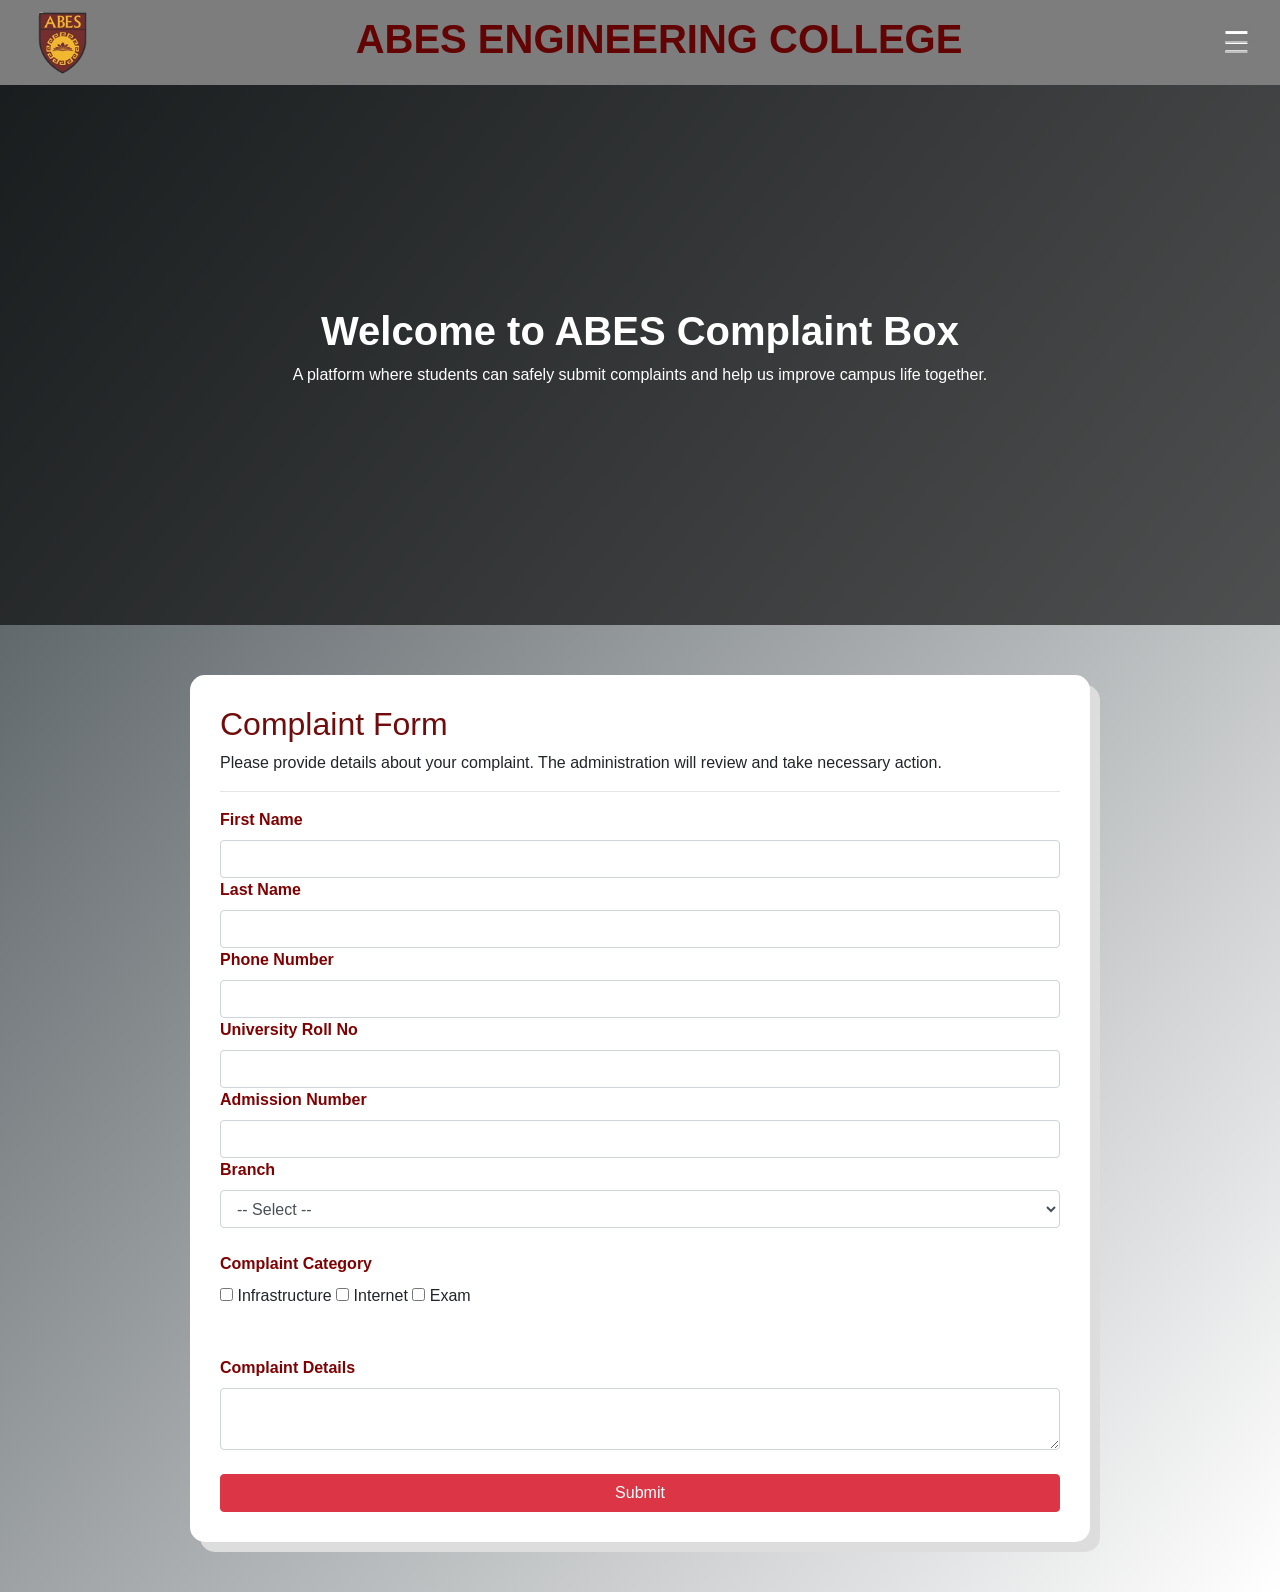
==== index.html @ 66d24df8 "project" ====
<!DOCTYPE html>
<html lang="en">
<head>
    <meta charset="UTF-8">
    <title>ABES Complaint Form</title>
    <meta name="viewport" content="width=device-width, initial-scale=1.0">

    <!-- Bootstrap -->
    <link rel="stylesheet"
          href="https://stackpath.bootstrapcdn.com/bootstrap/4.3.1/css/bootstrap.min.css">

    <!-- Custom CSS -->
    <link rel="stylesheet" href="style.css">
</head>

<body>

<!-- SIDE MENU -->
<div id="sideMenu" class="side-menu">
    <span class="close-btn" onclick="toggleMenu()" style="color: #7d7d7d7d;">&#9776;</span>
    
    <a href="complaint.html">Track-Complaints</a>
    
    <a href="contact.html">Contact</a>
    <a href="login.html">Log-out</a>
    <a href="about.html">About-us</a>
</div>

<!-- HEADER -->
<header class="top-header">
    <img src="download-removebg-preview.png" alt="ABES Logo">
    <h1 style="color: rgb(99, 4, 4);"><b>ABES ENGINEERING COLLEGE</b></h1>
    <div class="menu-icon" onclick="toggleMenu()">&#9776;</div>
</header>

<!-- HERO -->
<section class="hero">
    <div class="hero-content">
        <h1><b>Welcome to ABES Complaint Box</b></h1>
        <p>A platform where students can safely submit complaints and help us improve campus life together.</p>
    </div>
</section>

<!-- FORM -->
<main class="mainform">
    <h2 style="color: rgb(112, 12, 12);">Complaint Form</h2>
    <p>Please provide details about your complaint. The administration will review and take necessary action.</p>
    <hr>

    <form onsubmit="return validateForm()">

        <label>First Name</label>
        <input type="text" id="fname" class="form-control">
        <div class="error" id="fnameErr"></div>

        <label>Last Name</label>
        <input type="text" id="lname" class="form-control">
        <div class="error" id="lnameErr"></div>

        <label>Phone Number</label>
        <input type="text" id="phone" class="form-control">
        <div class="error" id="phoneErr"></div>

        <label>University Roll No</label>
        <input type="text" id="roll" class="form-control">
        <div class="error" id="rollErr"></div>

        <label>Admission Number</label>
        <input type="text" id="admission" class="form-control">
        <div class="error" id="admissionErr"></div>

        <label>Branch</label>
        <select id="branch" class="form-control">
            <option value="">-- Select --</option>
            <option>CSE</option>
            <option>CSE-DS</option>
            <option>CSE-AIML</option>
            <option>ECE</option>
            <option>Mechanical</option>
        </select>
        <div class="error" id="branchErr"></div>

        <br>

        <label>Complaint Category</label><br>
        <input type="checkbox" name="cat"> Infrastructure
        <input type="checkbox" name="cat"> Internet
        <input type="checkbox" name="cat"> Exam
        <div class="error" id="catErr"></div>

        <br><br>

        <label>Complaint Details</label>
        <textarea id="complaint" class="form-control"></textarea>
        <div class="error" id="complaintErr"></div>

        <br>
        <button class="btn btn-danger btn-block">Submit</button>
    </form>
</main>

<!-- JS -->
<script src="script.js"></script>
</body>
</html>
---- style.css ----
body {
    margin: 0;
    background: linear-gradient(to top left, #ffffff 0%, #3b4448 100%);
}

/* HEADER */
.top-header {
    background: #7d7d7d;
    display: flex;
    align-items: center;
    justify-content: space-between;
    padding: 10px 30px;
}

.top-header img {
    height: 65px;
}

.top-header h3 {
    color: rgb(87, 2, 2);
    font-weight: bold;
}

.menu-icon {
    font-size: 30px;
    color: white;
    cursor: pointer;
}

/* SIDE MENU */
.side-menu {
    height: 100%;
    width: 0;
    position: fixed;
    top: 0;
    right: 0;
    background: #2c2c2c;
    transition: 0.4s;
    padding-top: 60px;
    z-index: 999;
}

.side-menu a {
    color: white;
    display: block;
    padding: 15px 30px;
    text-decoration: none;
    font-size: 18px;
}

.side-menu a:hover {
    background: #7d0000;
}

.close-btn {
    position: absolute;
    top: 15px;
    right: 25px;
    font-size: 36px;
    color: white;
    cursor: pointer;
}

/* HERO */
.hero {
    height: 60vh;
    background: url("https://www.abes.ac.in/assets/2.jpg") center/cover;
    position: relative;
}

.hero::after {
    content: "";
    position: absolute;
    inset: 0;
    background: rgba(0,0,0,0.6);
}

.hero-content {
    position: relative;
    z-index: 2;
    color: white;
    height: 100%;
    display: flex;
    flex-direction: column;
    justify-content: center;
    align-items: center;
}

/* FORM */
.mainform {
    background: white;
    max-width: 900px;
    margin: 50px auto;
    padding: 30px;
    border-radius: 15px;
    box-shadow: 10px 10px 0 #ddd;
}

label {
    font-weight: bold;
    color: rgb(127, 1, 1);
}

.error {
    color: red;
    font-size: 14px;
}
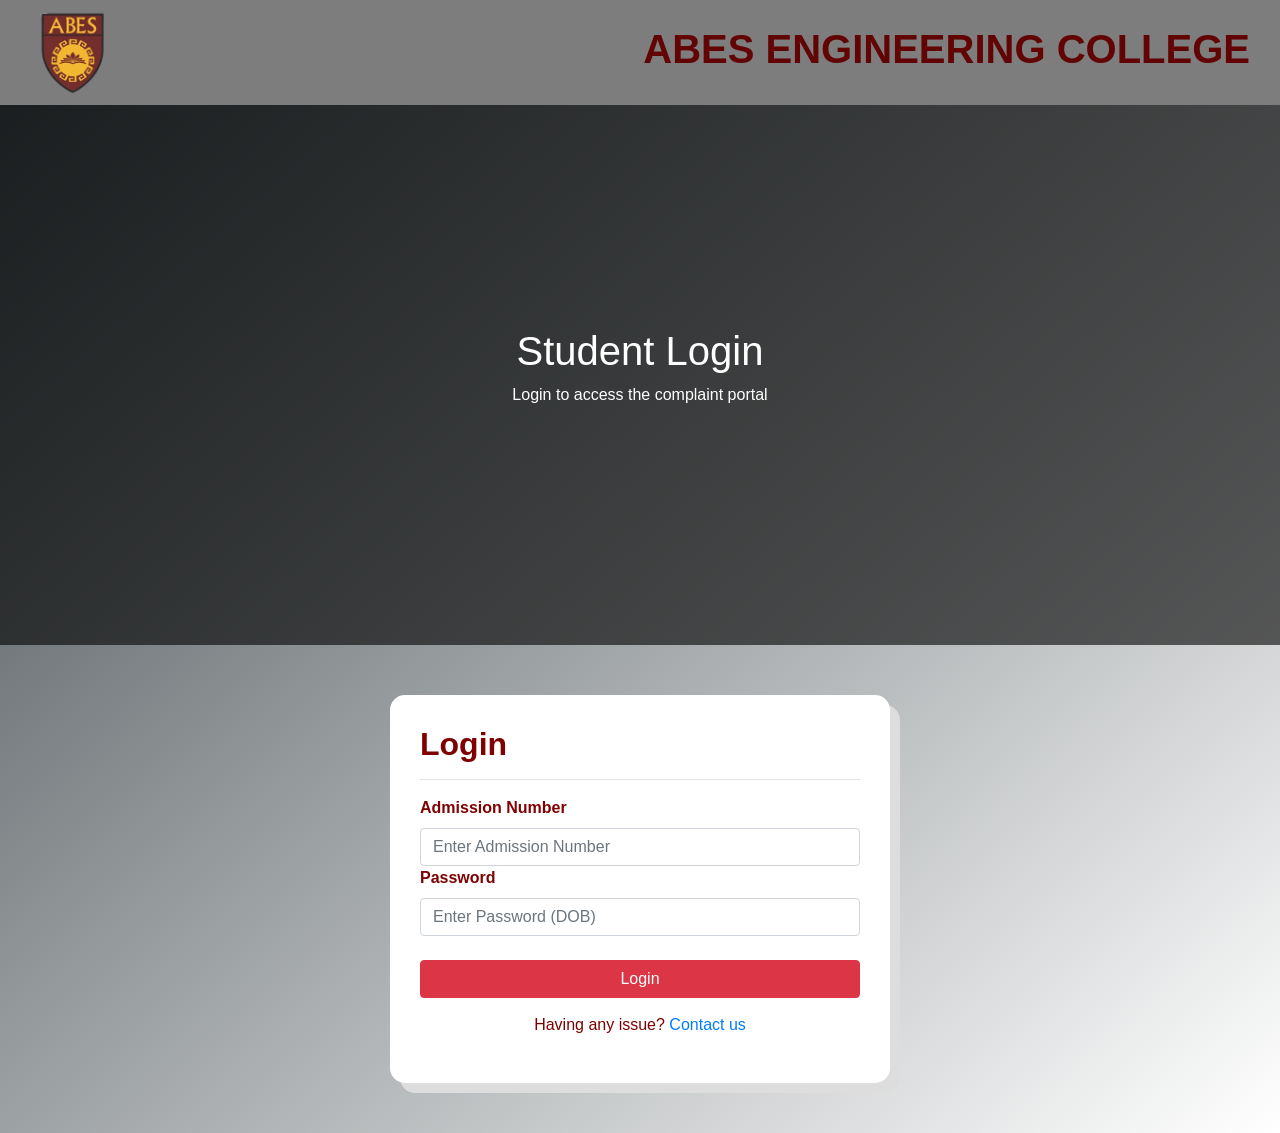
==== commit de69d68e: "project" ====
--- a/index.html
+++ b/index.html
@@ -2,101 +2,60 @@
 <html lang="en">
 <head>
     <meta charset="UTF-8">
-    <title>ABES Complaint Form</title>
+    <title>Login | ABES Engineering College</title>
     <meta name="viewport" content="width=device-width, initial-scale=1.0">
 
     <!-- Bootstrap -->
     <link rel="stylesheet"
           href="https://stackpath.bootstrapcdn.com/bootstrap/4.3.1/css/bootstrap.min.css">
 
-    <!-- Custom CSS -->
+    <!-- Existing CSS -->
     <link rel="stylesheet" href="style.css">
 </head>
 
 <body>
-
-<!-- SIDE MENU -->
-<div id="sideMenu" class="side-menu">
-    <span class="close-btn" onclick="toggleMenu()" style="color: #7d7d7d7d;">&#9776;</span>
     
-    <a href="complaint.html">Track-Complaints</a>
-    
-    <a href="contact.html">Contact</a>
-    <a href="login.html">Log-out</a>
-    <a href="about.html">About-us</a>
-</div>
 
 <!-- HEADER -->
 <header class="top-header">
     <img src="download-removebg-preview.png" alt="ABES Logo">
-    <h1 style="color: rgb(99, 4, 4);"><b>ABES ENGINEERING COLLEGE</b></h1>
-    <div class="menu-icon" onclick="toggleMenu()">&#9776;</div>
+    <h1 style="color: rgb(99, 4, 4); "><b>ABES ENGINEERING COLLEGE</b></h1>
 </header>
 
 <!-- HERO -->
 <section class="hero">
     <div class="hero-content">
-        <h1><b>Welcome to ABES Complaint Box</b></h1>
-        <p>A platform where students can safely submit complaints and help us improve campus life together.</p>
+        <h1>Student Login</h1>
+        <p>Login to access the complaint portal</p>
     </div>
 </section>
 
-<!-- FORM -->
+<!-- LOGIN FORM -->
 <main class="mainform">
-    <h2 style="color: rgb(112, 12, 12);">Complaint Form</h2>
-    <p>Please provide details about your complaint. The administration will review and take necessary action.</p>
+    <h2 style="color: rgb(127,1,1); font-weight:bold;">Login</h2>
     <hr>
 
-    <form onsubmit="return validateForm()">
-
-        <label>First Name</label>
-        <input type="text" id="fname" class="form-control">
-        <div class="error" id="fnameErr"></div>
-
-        <label>Last Name</label>
-        <input type="text" id="lname" class="form-control">
-        <div class="error" id="lnameErr"></div>
-
-        <label>Phone Number</label>
-        <input type="text" id="phone" class="form-control">
-        <div class="error" id="phoneErr"></div>
-
-        <label>University Roll No</label>
-        <input type="text" id="roll" class="form-control">
-        <div class="error" id="rollErr"></div>
+    <form onsubmit="return validateLoginForm()">
 
         <label>Admission Number</label>
-        <input type="text" id="admission" class="form-control">
-        <div class="error" id="admissionErr"></div>
+        <input type="text" id="loginAdmission" class="form-control"
+               placeholder="Enter Admission Number">
+        <div class="error" id="loginAdmissionErr"></div>
 
-        <label>Branch</label>
-        <select id="branch" class="form-control">
-            <option value="">-- Select --</option>
-            <option>CSE</option>
-            <option>CSE-DS</option>
-            <option>CSE-AIML</option>
-            <option>ECE</option>
-            <option>Mechanical</option>
-        </select>
-        <div class="error" id="branchErr"></div>
+        <label>Password</label>
+        <input type="password" id="loginPassword" class="form-control"
+               placeholder="Enter Password (DOB)">
+        <div class="error" id="loginPasswordErr"></div>
 
         <br>
+        <button type="submit" class="btn btn-danger btn-block" >
+            Login
+        </button>
+    </form>
 
-        <label>Complaint Category</label><br>
-        <input type="checkbox" name="cat"> Infrastructure
-        <input type="checkbox" name="cat"> Internet
-        <input type="checkbox" name="cat"> Exam
-        <div class="error" id="catErr"></div>
-
-        <br><br>
-
-        <label>Complaint Details</label>
-        <textarea id="complaint" class="form-control"></textarea>
-        <div class="error" id="complaintErr"></div>
-
-        <br>
-        <button class="btn btn-danger btn-block">Submit</button>
-    </form>
+    <p style="text-align:center; margin-top:15px;">
+        Having any issue? <a href="contact.html">Contact us</a>
+    </p>
 </main>
 
 <!-- JS -->
--- a/style.css
+++ b/style.css
@@ -13,12 +13,13 @@
 }
 
 .top-header img {
-    height: 65px;
+    height: 85px;
 }
 
-.top-header h3 {
+.top-header h1 {
     color: rgb(87, 2, 2);
-    font-weight: bold;
+    align-items: center;
+    justify-content:space-between;
 }
 
 .menu-icon {
@@ -89,11 +90,13 @@
 /* FORM */
 .mainform {
     background: white;
-    max-width: 900px;
+    max-width: 500px;
     margin: 50px auto;
     padding: 30px;
     border-radius: 15px;
     box-shadow: 10px 10px 0 #ddd;
+    color: #7d0000;
+   
 }
 
 label {
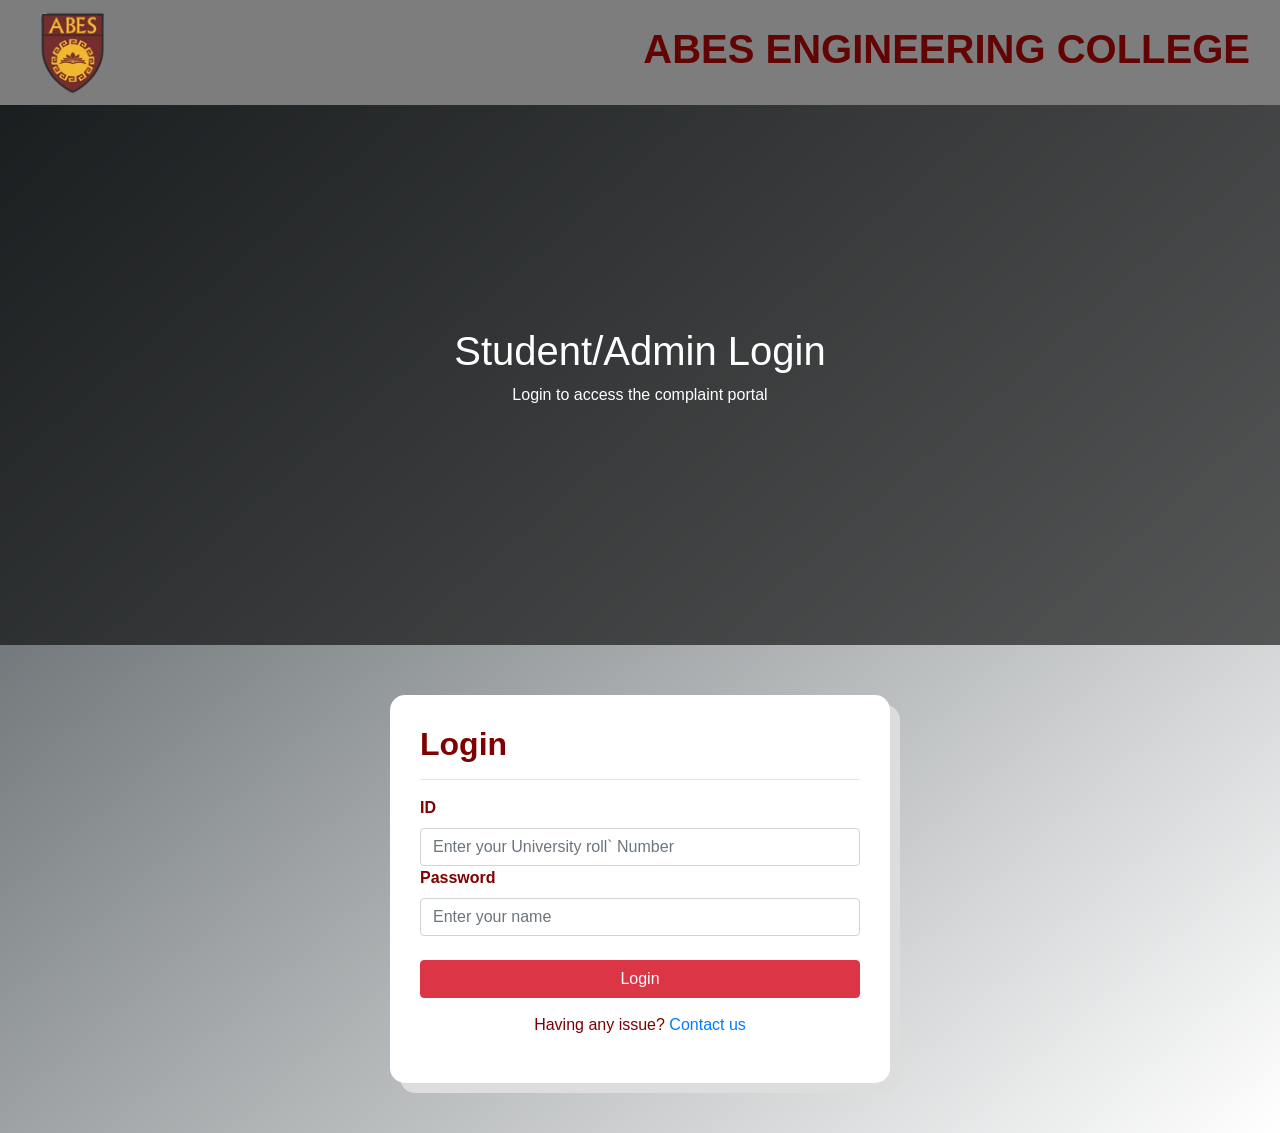
==== commit 8963bfb0: "project" ====
--- a/index.html
+++ b/index.html
@@ -25,7 +25,7 @@
 <!-- HERO -->
 <section class="hero">
     <div class="hero-content">
-        <h1>Student Login</h1>
+        <h1>Student/Admin Login</h1>
         <p>Login to access the complaint portal</p>
     </div>
 </section>
@@ -37,14 +37,14 @@
 
     <form onsubmit="return validateLoginForm()">
 
-        <label>Admission Number</label>
+        <label>ID</label>
         <input type="text" id="loginAdmission" class="form-control"
-               placeholder="Enter Admission Number">
+               placeholder="Enter your University roll` Number">
         <div class="error" id="loginAdmissionErr"></div>
 
         <label>Password</label>
         <input type="password" id="loginPassword" class="form-control"
-               placeholder="Enter Password (DOB)">
+               placeholder="Enter your name">
         <div class="error" id="loginPasswordErr"></div>
 
         <br>
--- a/style.css
+++ b/style.css
@@ -108,3 +108,4 @@
     color: red;
     font-size: 14px;
 }
+
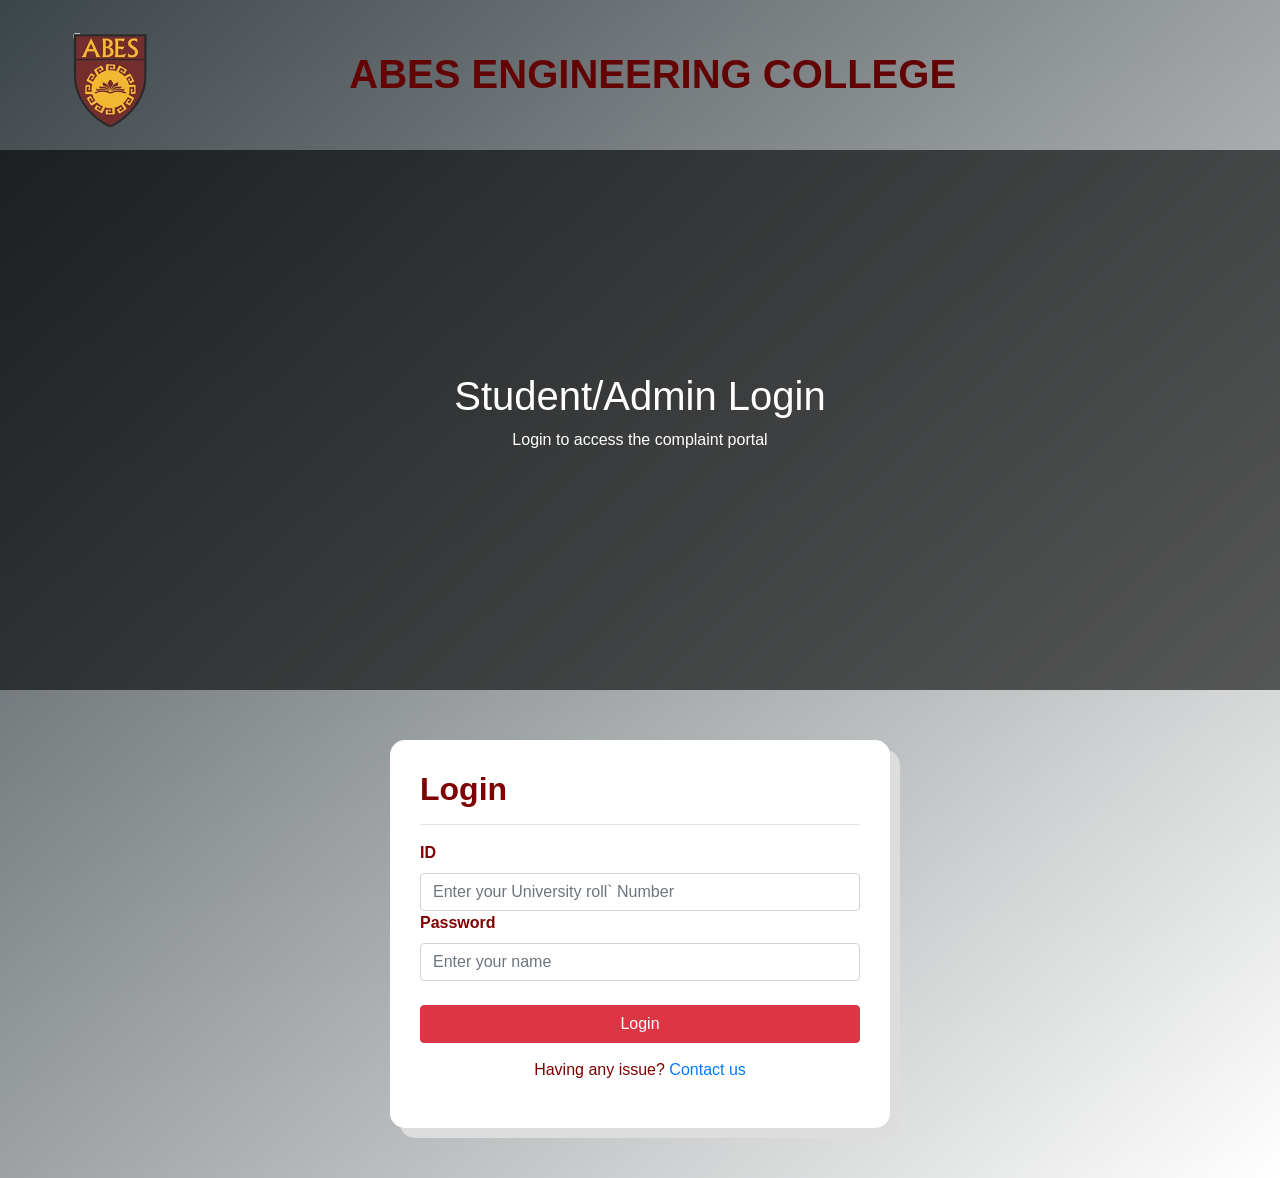
==== commit fadc1f84: "project" ====
--- a/index.html
+++ b/index.html
@@ -17,9 +17,11 @@
     
 
 <!-- HEADER -->
-<header class="top-header">
-    <img src="download-removebg-preview.png" alt="ABES Logo">
-    <h1 style="color: rgb(99, 4, 4); "><b>ABES ENGINEERING COLLEGE</b></h1>
+<header class="a">
+    <div ><img src="download-removebg-preview.png" alt="ABES Logo"></div>
+   <div class="b"> <h1 ><b>ABES ENGINEERING COLLEGE</b></h1></div>
+   <div></div>
+   <div></div>
 </header>
 
 <!-- HERO -->
--- a/style.css
+++ b/style.css
@@ -109,3 +109,17 @@
     font-size: 14px;
 }
 
+.a{
+    color: rgb(99, 4, 4); 
+    display: flex; 
+    justify-content: space-around;
+    height: 150px;
+}
+.b{
+    margin:50px;
+}
+.a img{
+    height:100px;
+    margin:30px;
+    margin-left: 5px;
+}
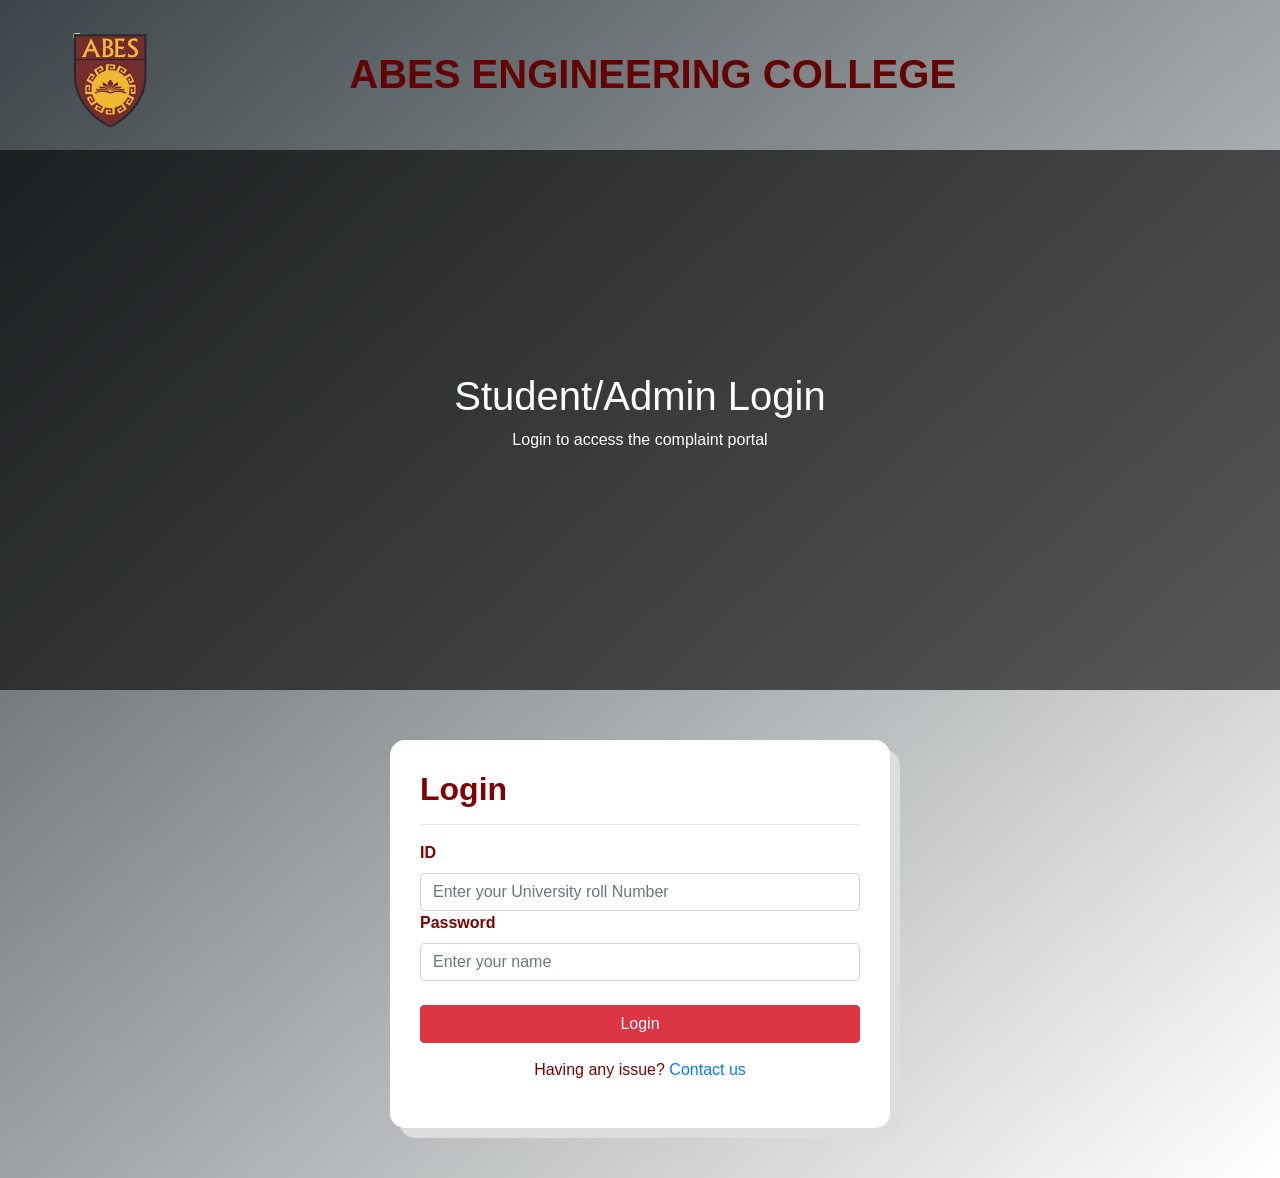
==== commit 9dea7e19: "project" ====
--- a/index.html
+++ b/index.html
@@ -41,7 +41,7 @@
 
         <label>ID</label>
         <input type="text" id="loginAdmission" class="form-control"
-               placeholder="Enter your University roll` Number">
+               placeholder="Enter your University roll Number">
         <div class="error" id="loginAdmissionErr"></div>
 
         <label>Password</label>
--- a/style.css
+++ b/style.css
@@ -60,6 +60,13 @@
     font-size: 36px;
     color: white;
     cursor: pointer;
+    background: white;
+    height: 25;
+    margin-top: 7px;
+    width: 33px;
+    border: black;
+    
+    border-radius: 15%;
 }
 
 /* HERO */
